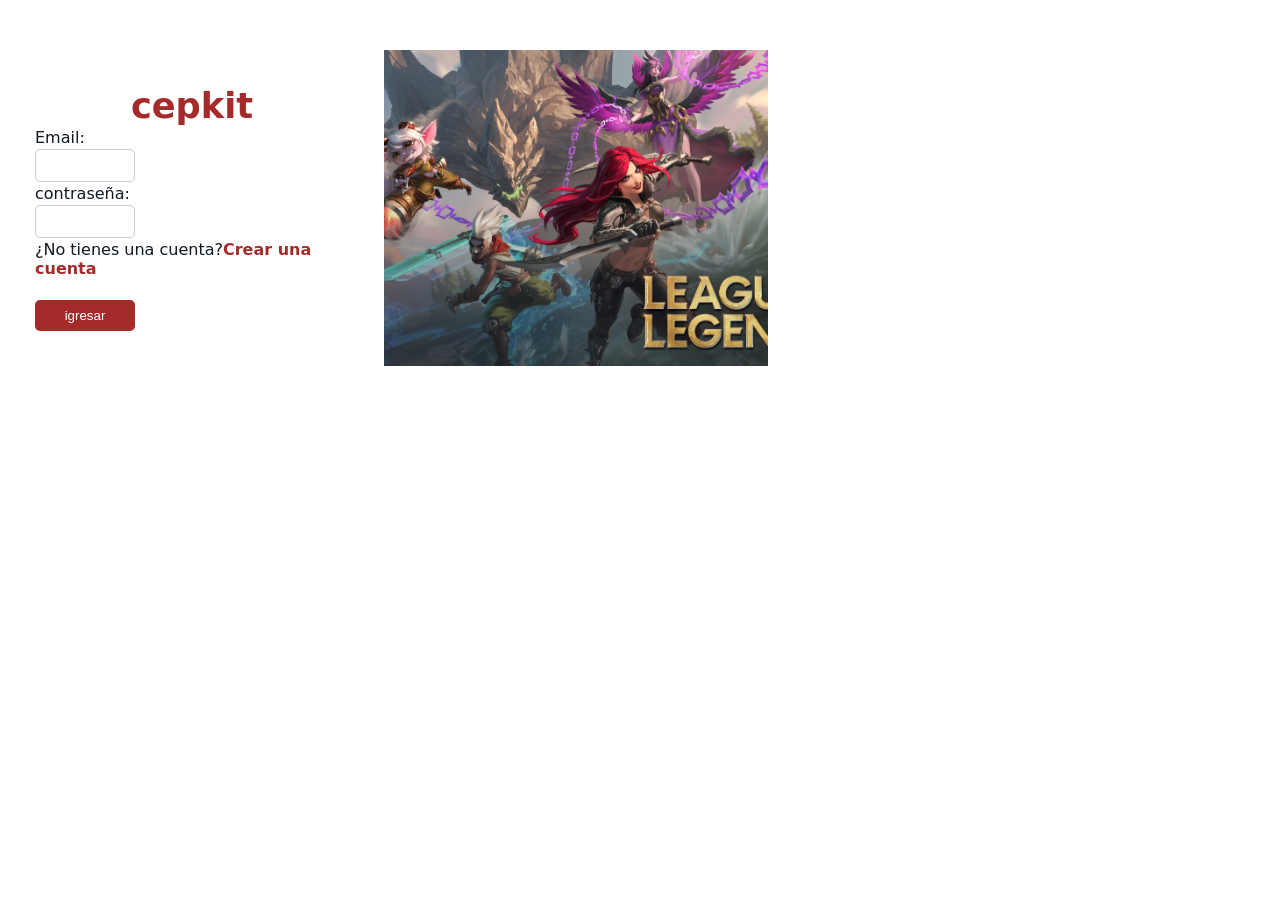
==== index.html @ a14be1fd "Primer commit" ====
<!DOCTYPE html>
<html lang="en">
<head>
    <meta charset="UTF-8">
    <meta name="viewport" content="width=device-width, initial-scale=1.0">
    <title>Cepkit</title>
    <link rel="stylesheet" href="css/estilos.css">
</head>
<body>
    <main class="contenedor-global">
<section class="panel-derecha">
    <div class="formulario">
        <form action="">
            <h2>cepkit</h2>
            <label for="">Email:</label>
            <input type="email" required>
            <label for="">contraseña:</label>
            <input type="password" required>
            <P>¿No tienes una cuenta?<a href="registro.html">Crear una cuenta</a></P>
            <div class="botones">
                <input type="submit" value="igresar">
            </div>
        </form>
    </div>
</section>
<section class="panel-izquierda">
</section>
    </main>
</body>
</html>
---- css/estilos.css ----
*{
    margin: 0;
    padding: 0;
    box-sizing:border-box;

}

body{
    font-family: system-ui, -apple-system, BlinkMacSystemFont, 'Segoe UI';
    color: #101820;
    justify-items: center;
}

.contenedor-global{
    display: flex;
    width: 60%;
    margin-top: 50px;
    box-shadow: opx 0px 2px rgba(0,0,0,0.4);
}

.contenedor-global section{
    width: 50%;
    padding:35px;
}

.panel-derecha{
    display: block;
}

.formulario h2{
    color:#A52A2A;
    text-align: center;
    font-size: 2.2rem;
    font-weight: bold;
}

.formularo p{
    color: #556B2F;
    text-align: center;
}

.formulario form{
    display:flex;
    flex-direction: column;
    gap: 2px;
}

.formulario form label{
    width: 100%;
    font-weight: 200;
}

.formulario form input, select{
    width: 100px;
    padding: 8px;
    border: 1px solid #ccc;
    border-radius: 5px;
}

.formulario form p{
    text-align: left;
}

.formulario form a{
color: #A52A2A;
text-decoration: none;
font-weight: bold;
}

.formulario form a:hover{
    text-decoration: underline;
}
.botones{
    display: flex;
    margin-top:20px;
}

.botones input[type="submit"]{
    background-color: #A52A2A;
    color: white;
    border: none;
}

.botones input[type="submit"]:hover{
background-color: #8b2424;
}

.botones input[type="reset"]{
    background-color: white;
    color:#A52A2A;
    border: 1px solid #A52A2A;
}

.fomulario form input[type="reset"]:hover{
    background-color: #f5f5f5;

}

.panel-izquierda{
    background-image: url("../images/im1.jpg");
    background-size: cover;
    background-position: center;
}
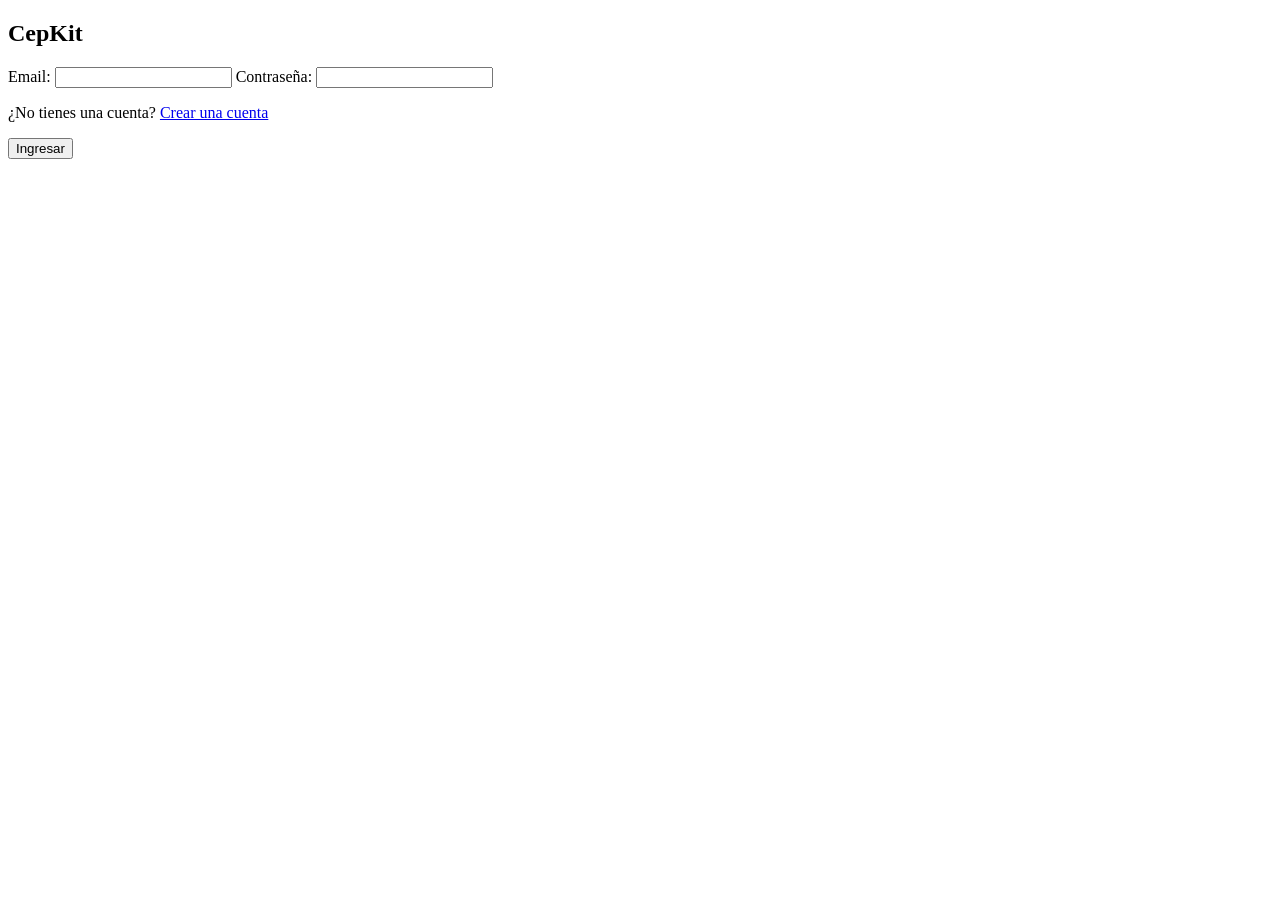
==== commit cf4619b6: "Descripción de los cambios" ====
--- a/index.html
+++ b/index.html
@@ -1,30 +1,34 @@
 <!DOCTYPE html>
-<html lang="en">
+<html lang="es">
 <head>
     <meta charset="UTF-8">
     <meta name="viewport" content="width=device-width, initial-scale=1.0">
-    <title>Cepkit</title>
-    <link rel="stylesheet" href="css/estilos.css">
+    <title>CepKit - Iniciar Sesión</title>
+    <link rel="stylesheet" href="CSS/estilos.css">
 </head>
 <body>
     <main class="contenedor-global">
-<section class="panel-derecha">
-    <div class="formulario">
-        <form action="">
-            <h2>cepkit</h2>
-            <label for="">Email:</label>
-            <input type="email" required>
-            <label for="">contraseña:</label>
-            <input type="password" required>
-            <P>¿No tienes una cuenta?<a href="registro.html">Crear una cuenta</a></P>
-            <div class="botones">
-                <input type="submit" value="igresar">
+        <section class="panel-derecha">
+            <div class="formulario">
+                <form action="">
+                    <h2>CepKit</h2>
+                    <label for="email">Email:</label>
+                    <input type="email" id="email" required>
+                    
+                    <label for="password">Contraseña:</label>
+                    <input type="password" id="password" required>
+                    
+                    <p>¿No tienes una cuenta? <a href="registro.html">Crear una cuenta</a></p>
+                    
+                    <div class="botones">
+                        <input type="submit" value="Ingresar">
+                    </div>
+                </form>
             </div>
-        </form>
-    </div>
-</section>
-<section class="panel-izquierda">
-</section>
+        </section>
+        
+        <section class="panel-izquierda">
+        </section>
     </main>
 </body>
 </html>
